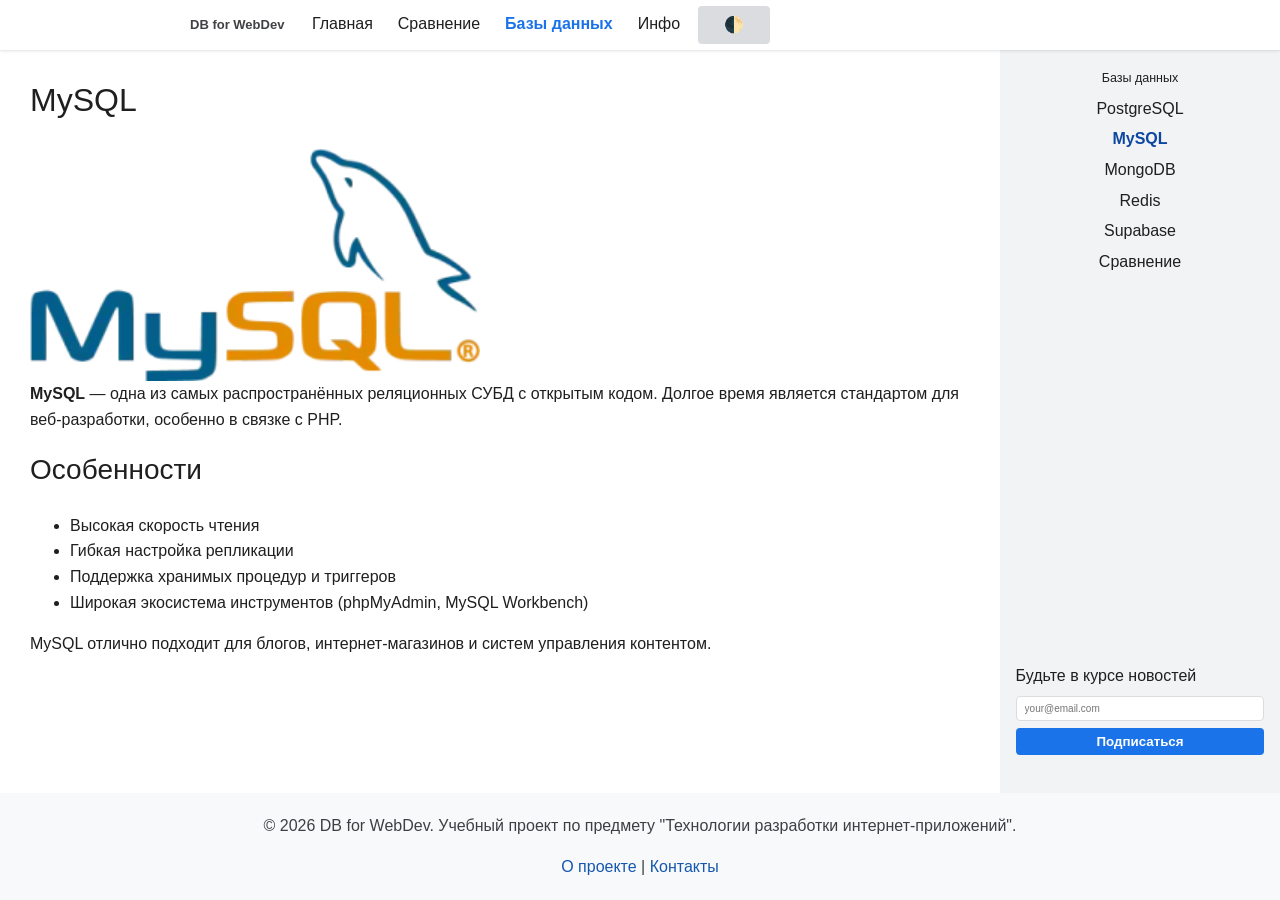
==== pages/mysql.html @ aa8c7a17 "uploading project" ====
<!DOCTYPE html>
<html lang="ru" data-theme="light">
<head>
  <meta charset="UTF-8">
  <meta name="viewport" content="width=device-width, initial-scale=1.0">
  <meta name="description" content="MySQL — популярная реляционная СУБД для веб-приложений">
  <title>MySQL | DB for WebDev</title>
  <link rel="preload" href="../assets/css/styles-min.css" as="style">
  <link rel="stylesheet" href="../assets/css/styles-min.css">
  <script src="../components/app-navbar-min.js" defer></script>
  <script src="../components/app-footer-min.js" defer></script>
  <script src="../components/contact-form-min.js" defer></script>
  <script src="../components/sidebar-content-min.js" defer></script>
  <script>
    (function() {
      const saved = localStorage.getItem('theme');
      const prefersDark = window.matchMedia('(prefers-color-scheme: dark)').matches;
      document.documentElement.setAttribute('data-theme', saved || (prefersDark ? 'dark' : 'light'));
    })();
  </script>
</head>
<body>
  <site-header current-page="mysql"></site-header>

  <main>
    <div class="container">
      <article>
        <h1>MySQL</h1>
        <picture>
          <source srcset="../assets/img/mysql-logo.webp" type="image/webp">
          <img src="../assets/img/mysql-logo.png" alt="Логотип MySQL" fetchpriority="high" width="450">
        </picture>
        <p><strong>MySQL</strong> — одна из самых распространённых реляционных СУБД с открытым кодом. Долгое время является стандартом для веб-разработки, особенно в связке с PHP.</p>
        <h2>Особенности</h2>
        <ul>
          <li>Высокая скорость чтения</li>
          <li>Гибкая настройка репликации</li>
          <li>Поддержка хранимых процедур и триггеров</li>
          <li>Широкая экосистема инструментов (phpMyAdmin, MySQL Workbench)</li>
        </ul>
        <p>MySQL отлично подходит для блогов, интернет-магазинов и систем управления контентом.</p>
      </article>
    </div>
  </main>

  <aside class="sidebar" aria-label="Навигация по базам данных">
    <sidebar-content current-page="mysql"></sidebar-content>
    <div class="container sidebar-bottom">
      <subscribe-form></subscribe-form>
    </div>
  </aside>

  <site-footer></site-footer>
</body>
</html>
---- assets/css/styles-min.css ----
:root{--bg-color:#fff;--bg-secondary-color:#f3f3f6;--color-primary:#14854f;--color-lightGrey:#d2d6dd;--color-grey:#747681;--color-darkGrey:#3f4144;--color-error:#d43939;--color-success:#28bd14;--grid-maxWidth:120rem;--grid-gutter:2rem;--font-size:1.6rem;--font-color:#333;--font-family-sans:-apple-system,"BlinkMacSystemFont","Avenir","Avenir Next","Segoe UI","Roboto","Oxygen","Ubuntu","Cantarell","Fira Sans","Droid Sans","Helvetica Neue",sans-serif;--font-family-mono:monaco,"Consolas","Lucida Console",monospace}html{-webkit-box-sizing:border-box;box-sizing:border-box;font-size:62.5%;line-height:1.15;-webkit-text-size-adjust:100%;-moz-text-size-adjust:100%;-ms-text-size-adjust:100%;text-size-adjust:100%}*,*::before,*::after{-webkit-box-sizing:inherit;box-sizing:inherit}body{background-color:var(--bg-color);line-height:1.6;font-size:var(--font-size);color:var(--font-color);font-family:"Segoe UI","Helvetica Neue",sans-serif;font-family:var(--font-family-sans);margin:0;padding:0}h1,h2,h3,h4,h5,h6{font-weight:500;margin:.35em 0 .7em}h1{font-size:2em}h2{font-size:1.75em}h3{font-size:1.5em}h4{font-size:1.25em}h5{font-size:1em}h6{font-size:.85em}a{color:var(--color-primary);text-decoration:none}a:hover:not(.button){opacity:.75}button{font-family:inherit}p{margin-top:0}blockquote{background-color:var(--bg-secondary-color);padding:1.5rem 2rem;border-left:3px solid var(--color-lightGrey)}dl dt{font-weight:bold}hr{border:none;background-color:var(--color-lightGrey);height:1px;margin:1rem 0}table{width:100%;border:none;border-collapse:collapse;border-spacing:0;text-align:left}table.striped tr:nth-of-type(2n){background-color:var(--bg-secondary-color)}td,th{vertical-align:middle;padding:1.2rem .4rem}thead{border-bottom:2px solid var(--color-lightGrey)}tfoot{border-top:2px solid var(--color-lightGrey)}code,kbd,pre,samp,tt{font-family:var(--font-family-mono)}code,kbd{font-size:90%;white-space:pre-wrap;border-radius:4px;padding:.2em .4em;background-color:var(--bg-secondary-color);color:var(--color-error)}pre{background-color:var(--bg-secondary-color);font-size:1em;padding:1rem;overflow-x:auto}pre code{background:none;padding:0}abbr[title]{border-bottom:none;text-decoration:underline;-webkit-text-decoration:underline dotted;text-decoration:underline dotted}img{max-width:100%}fieldset{border:1px solid var(--color-lightGrey)}iframe{border:0}.container{max-width:var(--grid-maxWidth);margin:0 auto;width:96%;padding:0 calc(var(--grid-gutter) / 2)}.row{display:-webkit-box;display:-ms-flexbox;display:flex;-webkit-box-orient:horizontal;-webkit-box-direction:normal;-ms-flex-flow:row wrap;flex-flow:row wrap;-webkit-box-pack:start;-ms-flex-pack:start;justify-content:flex-start;margin-left:calc(var(--grid-gutter) / -2);margin-right:calc(var(--grid-gutter) / -2)}.row.reverse{-webkit-box-orient:horizontal;-webkit-box-direction:reverse;-ms-flex-direction:row-reverse;flex-direction:row-reverse}.col{-webkit-box-flex:1;-ms-flex:1;flex:1}.col,[class*=" col-"],[class^="col-"]{margin:0 calc(var(--grid-gutter) / 2) calc(var(--grid-gutter) / 2)}.col-1{-webkit-box-flex:0;-ms-flex:0 0 calc((100% / (12/1)) - var(--grid-gutter));flex:0 0 calc((100% / (12/1)) - var(--grid-gutter));max-width:calc((100% / (12/1)) - var(--grid-gutter))}.col-2{-webkit-box-flex:0;-ms-flex:0 0 calc((100% / (12/2)) - var(--grid-gutter));flex:0 0 calc((100% / (12/2)) - var(--grid-gutter));max-width:calc((100% / (12/2)) - var(--grid-gutter))}.col-3{-webkit-box-flex:0;-ms-flex:0 0 calc((100% / (12/3)) - var(--grid-gutter));flex:0 0 calc((100% / (12/3)) - var(--grid-gutter));max-width:calc((100% / (12/3)) - var(--grid-gutter))}.col-4{-webkit-box-flex:0;-ms-flex:0 0 calc((100% / (12/4)) - var(--grid-gutter));flex:0 0 calc((100% / (12/4)) - var(--grid-gutter));max-width:calc((100% / (12/4)) - var(--grid-gutter))}.col-5{-webkit-box-flex:0;-ms-flex:0 0 calc((100% / (12/5)) - var(--grid-gutter));flex:0 0 calc((100% / (12/5)) - var(--grid-gutter));max-width:calc((100% / (12/5)) - var(--grid-gutter))}.col-6{-webkit-box-flex:0;-ms-flex:0 0 calc((100% / (12/6)) - var(--grid-gutter));flex:0 0 calc((100% / (12/6)) - var(--grid-gutter));max-width:calc((100% / (12/6)) - var(--grid-gutter))}.col-7{-webkit-box-flex:0;-ms-flex:0 0 calc((100% / (12/7)) - var(--grid-gutter));flex:0 0 calc((100% / (12/7)) - var(--grid-gutter));max-width:calc((100% / (12/7)) - var(--grid-gutter))}.col-8{-webkit-box-flex:0;-ms-flex:0 0 calc((100% / (12/8)) - var(--grid-gutter));flex:0 0 calc((100% / (12/8)) - var(--grid-gutter));max-width:calc((100% / (12/8)) - var(--grid-gutter))}.col-9{-webkit-box-flex:0;-ms-flex:0 0 calc((100% / (12/9)) - var(--grid-gutter));flex:0 0 calc((100% / (12/9)) - var(--grid-gutter));max-width:calc((100% / (12/9)) - var(--grid-gutter))}.col-10{-webkit-box-flex:0;-ms-flex:0 0 calc((100% / (12/10)) - var(--grid-gutter));flex:0 0 calc((100% / (12/10)) - var(--grid-gutter));max-width:calc((100% / (12/10)) - var(--grid-gutter))}.col-11{-webkit-box-flex:0;-ms-flex:0 0 calc((100% / (12/11)) - var(--grid-gutter));flex:0 0 calc((100% / (12/11)) - var(--grid-gutter));max-width:calc((100% / (12/11)) - var(--grid-gutter))}.col-12{-webkit-box-flex:0;-ms-flex:0 0 calc((100% / (12/12)) - var(--grid-gutter));flex:0 0 calc((100% / (12/12)) - var(--grid-gutter));max-width:calc((100% / (12/12)) - var(--grid-gutter))}@media screen and (max-width:599px){.container{width:100%}.col,[class*="col-"],[class^="col-"]{-webkit-box-flex:0;-ms-flex:0 1 100%;flex:0 1 100%;max-width:100%}}@media screen and (min-width:900px){.col-1-md{-webkit-box-flex:0;-ms-flex:0 0 calc((100% / (12/1)) - var(--grid-gutter));flex:0 0 calc((100% / (12/1)) - var(--grid-gutter));max-width:calc((100% / (12/1)) - var(--grid-gutter))}.col-2-md{-webkit-box-flex:0;-ms-flex:0 0 calc((100% / (12/2)) - var(--grid-gutter));flex:0 0 calc((100% / (12/2)) - var(--grid-gutter));max-width:calc((100% / (12/2)) - var(--grid-gutter))}.col-3-md{-webkit-box-flex:0;-ms-flex:0 0 calc((100% / (12/3)) - var(--grid-gutter));flex:0 0 calc((100% / (12/3)) - var(--grid-gutter));max-width:calc((100% / (12/3)) - var(--grid-gutter))}.col-4-md{-webkit-box-flex:0;-ms-flex:0 0 calc((100% / (12/4)) - var(--grid-gutter));flex:0 0 calc((100% / (12/4)) - var(--grid-gutter));max-width:calc((100% / (12/4)) - var(--grid-gutter))}.col-5-md{-webkit-box-flex:0;-ms-flex:0 0 calc((100% / (12/5)) - var(--grid-gutter));flex:0 0 calc((100% / (12/5)) - var(--grid-gutter));max-width:calc((100% / (12/5)) - var(--grid-gutter))}.col-6-md{-webkit-box-flex:0;-ms-flex:0 0 calc((100% / (12/6)) - var(--grid-gutter));flex:0 0 calc((100% / (12/6)) - var(--grid-gutter));max-width:calc((100% / (12/6)) - var(--grid-gutter))}.col-7-md{-webkit-box-flex:0;-ms-flex:0 0 calc((100% / (12/7)) - var(--grid-gutter));flex:0 0 calc((100% / (12/7)) - var(--grid-gutter));max-width:calc((100% / (12/7)) - var(--grid-gutter))}.col-8-md{-webkit-box-flex:0;-ms-flex:0 0 calc((100% / (12/8)) - var(--grid-gutter));flex:0 0 calc((100% / (12/8)) - var(--grid-gutter));max-width:calc((100% / (12/8)) - var(--grid-gutter))}.col-9-md{-webkit-box-flex:0;-ms-flex:0 0 calc((100% / (12/9)) - var(--grid-gutter));flex:0 0 calc((100% / (12/9)) - var(--grid-gutter));max-width:calc((100% / (12/9)) - var(--grid-gutter))}.col-10-md{-webkit-box-flex:0;-ms-flex:0 0 calc((100% / (12/10)) - var(--grid-gutter));flex:0 0 calc((100% / (12/10)) - var(--grid-gutter));max-width:calc((100% / (12/10)) - var(--grid-gutter))}.col-11-md{-webkit-box-flex:0;-ms-flex:0 0 calc((100% / (12/11)) - var(--grid-gutter));flex:0 0 calc((100% / (12/11)) - var(--grid-gutter));max-width:calc((100% / (12/11)) - var(--grid-gutter))}.col-12-md{-webkit-box-flex:0;-ms-flex:0 0 calc((100% / (12/12)) - var(--grid-gutter));flex:0 0 calc((100% / (12/12)) - var(--grid-gutter));max-width:calc((100% / (12/12)) - var(--grid-gutter))}}@media screen and (min-width:1200px){.col-1-lg{-webkit-box-flex:0;-ms-flex:0 0 calc((100% / (12/1)) - var(--grid-gutter));flex:0 0 calc((100% / (12/1)) - var(--grid-gutter));max-width:calc((100% / (12/1)) - var(--grid-gutter))}.col-2-lg{-webkit-box-flex:0;-ms-flex:0 0 calc((100% / (12/2)) - var(--grid-gutter));flex:0 0 calc((100% / (12/2)) - var(--grid-gutter));max-width:calc((100% / (12/2)) - var(--grid-gutter))}.col-3-lg{-webkit-box-flex:0;-ms-flex:0 0 calc((100% / (12/3)) - var(--grid-gutter));flex:0 0 calc((100% / (12/3)) - var(--grid-gutter));max-width:calc((100% / (12/3)) - var(--grid-gutter))}.col-4-lg{-webkit-box-flex:0;-ms-flex:0 0 calc((100% / (12/4)) - var(--grid-gutter));flex:0 0 calc((100% / (12/4)) - var(--grid-gutter));max-width:calc((100% / (12/4)) - var(--grid-gutter))}.col-5-lg{-webkit-box-flex:0;-ms-flex:0 0 calc((100% / (12/5)) - var(--grid-gutter));flex:0 0 calc((100% / (12/5)) - var(--grid-gutter));max-width:calc((100% / (12/5)) - var(--grid-gutter))}.col-6-lg{-webkit-box-flex:0;-ms-flex:0 0 calc((100% / (12/6)) - var(--grid-gutter));flex:0 0 calc((100% / (12/6)) - var(--grid-gutter));max-width:calc((100% / (12/6)) - var(--grid-gutter))}.col-7-lg{-webkit-box-flex:0;-ms-flex:0 0 calc((100% / (12/7)) - var(--grid-gutter));flex:0 0 calc((100% / (12/7)) - var(--grid-gutter));max-width:calc((100% / (12/7)) - var(--grid-gutter))}.col-8-lg{-webkit-box-flex:0;-ms-flex:0 0 calc((100% / (12/8)) - var(--grid-gutter));flex:0 0 calc((100% / (12/8)) - var(--grid-gutter));max-width:calc((100% / (12/8)) - var(--grid-gutter))}.col-9-lg{-webkit-box-flex:0;-ms-flex:0 0 calc((100% / (12/9)) - var(--grid-gutter));flex:0 0 calc((100% / (12/9)) - var(--grid-gutter));max-width:calc((100% / (12/9)) - var(--grid-gutter))}.col-10-lg{-webkit-box-flex:0;-ms-flex:0 0 calc((100% / (12/10)) - var(--grid-gutter));flex:0 0 calc((100% / (12/10)) - var(--grid-gutter));max-width:calc((100% / (12/10)) - var(--grid-gutter))}.col-11-lg{-webkit-box-flex:0;-ms-flex:0 0 calc((100% / (12/11)) - var(--grid-gutter));flex:0 0 calc((100% / (12/11)) - var(--grid-gutter));max-width:calc((100% / (12/11)) - var(--grid-gutter))}.col-12-lg{-webkit-box-flex:0;-ms-flex:0 0 calc((100% / (12/12)) - var(--grid-gutter));flex:0 0 calc((100% / (12/12)) - var(--grid-gutter));max-width:calc((100% / (12/12)) - var(--grid-gutter))}}fieldset{padding:.5rem 2rem}legend{text-transform:uppercase;font-size:.8em;letter-spacing:.1rem}input:not([type="checkbox"],[type="radio"],[type="submit"],[type="color"],[type="button"],[type="reset"]),select,textarea,textarea[type="text"]{font-family:inherit;padding:.8rem 1rem;border-radius:4px;border:1px solid var(--color-lightGrey);font-size:1em;-webkit-transition:all .2s ease;transition:all .2s ease;display:block;width:100%}input[type="checkbox"],input[type="radio"],input[type="range"],progress{accent-color:var(--color-primary)}select{-webkit-appearance:none;-moz-appearance:none;appearance:none;background:#f3f3f6 no-repeat 100%;background-size:1ex;background-origin:content-box;background-image:url("data:image/svg+xml;utf8,<svg xmlns='http://www.w3.org/2000/svg' width='60' height='40' fill='%23555'><polygon points='0,0 60,0 30,40'/></svg>")}.button,[type="button"],[type="reset"],[type="submit"],button{padding:1rem 2.5rem;color:var(--color-darkGrey);background:var(--color-lightGrey);border-radius:4px;border:1px solid transparent;font-size:var(--font-size);line-height:1;text-align:center;-webkit-transition:opacity .2s ease;transition:opacity .2s ease;text-decoration:none;-webkit-transform:scale(1);transform:scale(1);display:inline-block;cursor:pointer}.button.primary,.button.secondary,.button.dark,.button.error,.button.success,[type="submit"]{color:#fff;z-index:1;background-color:#000;background-color:var(--color-primary)}.button:hover,[type="button"]:hover,[type="reset"]:hover,[type="submit"]:hover,button:hover{opacity:.8}input:disabled,input:disabled:hover,button:disabled,button:disabled:hover{opacity:.4;cursor:not-allowed}.grouped{display:-webkit-box;display:-ms-flexbox;display:flex}.grouped>*:not(:last-child){margin-right:16px}.grouped.gapless>*{margin:0 0 0 -1px!important;border-radius:0!important}.grouped.gapless>*:first-child{margin:0!important;border-radius:4px 0 0 4px!important}.grouped.gapless>*:last-child{border-radius:0 4px 4px 0!important}input:not([type="checkbox"],[type="radio"],[type="submit"],[type="color"],[type="button"],[type="reset"],:disabled):hover,select:hover,textarea:hover,textarea[type="text"]:hover{border-color:var(--color-grey)}input:not([type="checkbox"],[type="radio"],[type="submit"],[type="color"],[type="button"],[type="reset"]):focus,select:focus,textarea:focus,textarea[type="text"]:focus{outline:none;border-color:var(--color-primary);-webkit-box-shadow:0 0 1px var(--color-primary);box-shadow:0 0 1px var(--color-primary)}input.error:not([type="checkbox"],[type="radio"],[type="submit"],[type="color"],[type="button"],[type="reset"]),textarea.error{border-color:var(--color-error)}input.success:not([type="checkbox"],[type="radio"],[type="submit"],[type="color"],[type="button"],[type="reset"]),textarea.success{border-color:var(--color-success)}[type="checkbox"],[type="radio"]{width:2rem;height:1.6rem}.button + .button{margin-left:1rem}.button.secondary{background-color:var(--color-grey)}.button.dark{background-color:var(--color-darkGrey)}.button.error{background-color:var(--color-error)}.button.success{background-color:var(--color-success)}.button.outline{background-color:transparent;border-color:var(--color-lightGrey)}.button.outline.primary{border-color:var(--color-primary);color:var(--color-primary)}.button.outline.secondary{border-color:var(--color-grey);color:var(--color-grey)}.button.outline.dark{border-color:var(--color-darkGrey);color:var(--color-darkGrey)}.button.clear{background-color:transparent;border-color:transparent;color:var(--color-primary)}.button.icon{display:-webkit-inline-box;display:-ms-inline-flexbox;display:inline-flex;-webkit-box-align:center;-ms-flex-align:center;align-items:center}.button.icon>img{margin-left:2px}.button.icon-only{padding:1rem}.button:active:not(:disabled),[type="button"]:active:not(:disabled),[type="reset"]:active:not(:disabled),[type="submit"]:active:not(:disabled),button:active:not(:disabled){-webkit-transform:scale(.98);transform:scale(.98)}::-webkit-input-placeholder{color:#bdbfc4}::-moz-placeholder{color:#bdbfc4}:-ms-input-placeholder{color:#bdbfc4}::-ms-input-placeholder{color:#bdbfc4}::placeholder{color:#bdbfc4}.nav{display:-webkit-box;display:-ms-flexbox;display:flex;min-height:5rem;-webkit-box-align:stretch;-ms-flex-align:stretch;align-items:stretch}.nav img{max-height:3rem}.nav>.container{display:-webkit-box;display:-ms-flexbox;display:flex}.nav-center,.nav-left,.nav-right{display:-webkit-box;display:-ms-flexbox;display:flex;-webkit-box-flex:1;-ms-flex:1;flex:1}.nav-left{-webkit-box-pack:start;-ms-flex-pack:start;justify-content:flex-start}.nav-right{-webkit-box-pack:end;-ms-flex-pack:end;justify-content:flex-end}.nav-center{-webkit-box-pack:center;-ms-flex-pack:center;justify-content:center}@media screen and (max-width:480px){.nav,.nav>.container{-webkit-box-orient:vertical;-webkit-box-direction:normal;-ms-flex-direction:column;flex-direction:column}.nav-center,.nav-left,.nav-right{-ms-flex-wrap:wrap;flex-wrap:wrap;-webkit-box-pack:center;-ms-flex-pack:center;justify-content:center}}.nav a,.nav .brand{text-decoration:none;display:-webkit-box;display:-ms-flexbox;display:flex;-webkit-box-align:center;-ms-flex-align:center;align-items:center;padding:1rem 2rem;color:var(--color-darkGrey)}.nav [aria-current="page"]:not(.button),.nav .active:not(.button){color:#000;color:var(--color-primary)}.nav .brand{font-size:1.75em;padding-top:0;padding-bottom:0}.nav .brand img{padding-right:1rem}.nav .button{margin:auto 1rem}.card{padding:1rem 2rem;border-radius:4px;background:var(--bg-color);-webkit-box-shadow:0 1px 3px var(--color-grey);box-shadow:0 1px 3px var(--color-grey)}.card p:last-child{margin:0}.card header>*{margin-top:0;margin-bottom:1rem}.tabs{display:-webkit-box;display:-ms-flexbox;display:flex}.tabs a{text-decoration:none}.tabs>.dropdown>summary,.tabs>a{padding:1rem 2rem;-webkit-box-flex:0;-ms-flex:0 1 auto;flex:0 1 auto;color:var(--color-darkGrey);border-bottom:2px solid var(--color-lightGrey);text-align:center}.tabs>a[aria-current="page"],.tabs>a.active,.tabs>a:hover{opacity:1;border-bottom:2px solid var(--color-darkGrey)}.tabs>a[aria-current="page"],.tabs>a.active{border-color:var(--color-primary)}.tabs.is-full a{-webkit-box-flex:1;-ms-flex:1 1 auto;flex:1 1 auto}.tag{display:inline-block;border:1px solid var(--color-lightGrey);text-transform:uppercase;color:var(--color-grey);padding:.5rem;line-height:1;letter-spacing:.5px}.tag.is-small{padding:.4rem;font-size:.75em}.tag.is-large{padding:.7rem;font-size:1.125em}.tag + .tag{margin-left:1rem}details.dropdown{position:relative;display:inline-block}details.dropdown>:last-child{position:absolute;left:0;white-space:nowrap}.bg-primary{background-color:var(--color-primary)!important}.bg-light{background-color:var(--color-lightGrey)!important}.bg-dark{background-color:var(--color-darkGrey)!important}.bg-grey{background-color:var(--color-grey)!important}.bg-error{background-color:var(--color-error)!important}.bg-success{background-color:var(--color-success)!important}.bd-primary{border:1px solid var(--color-primary)!important}.bd-light{border:1px solid var(--color-lightGrey)!important}.bd-dark{border:1px solid var(--color-darkGrey)!important}.bd-grey{border:1px solid var(--color-grey)!important}.bd-error{border:1px solid var(--color-error)!important}.bd-success{border:1px solid var(--color-success)!important}.text-primary{color:var(--color-primary)!important}.text-light{color:var(--color-lightGrey)!important}.text-dark{color:var(--color-darkGrey)!important}.text-grey{color:var(--color-grey)!important}.text-error{color:var(--color-error)!important}.text-success{color:var(--color-success)!important}.text-white{color:#fff!important}.pull-right{float:right!important}.pull-left{float:left!important}.text-center{text-align:center}.text-left{text-align:left}.text-right{text-align:right}.text-justify{text-align:justify}.text-uppercase{text-transform:uppercase}.text-lowercase{text-transform:lowercase}.text-capitalize{text-transform:capitalize}.is-full-screen{width:100%;min-height:100vh}.is-full-width{width:100%!important}.is-full-height{height:100%!important}.is-vertical-align{display:-webkit-box;display:-ms-flexbox;display:flex;-webkit-box-align:center;-ms-flex-align:center;align-items:center}.is-horizontal-align{display:-webkit-box;display:-ms-flexbox;display:flex;-webkit-box-pack:center;-ms-flex-pack:center;justify-content:center}.is-center{display:-webkit-box;display:-ms-flexbox;display:flex;-webkit-box-align:center;-ms-flex-align:center;align-items:center;-webkit-box-pack:center;-ms-flex-pack:center;justify-content:center}.is-right{display:-webkit-box;display:-ms-flexbox;display:flex;-webkit-box-align:center;-ms-flex-align:center;align-items:center;-webkit-box-pack:end;-ms-flex-pack:end;justify-content:flex-end}.is-left{display:-webkit-box;display:-ms-flexbox;display:flex;-webkit-box-align:center;-ms-flex-align:center;align-items:center;-webkit-box-pack:start;-ms-flex-pack:start;justify-content:flex-start}.is-fixed{position:fixed;width:100%}.is-paddingless{padding:0!important}.is-marginless{margin:0!important}.is-pointer{cursor:pointer!important}.is-rounded{border-radius:100%}.clearfix{content:"";display:table;clear:both}.is-hidden{display:none!important}@media screen and (max-width:599px){.hide-xs{display:none!important}}@media screen and (min-width:600px) and (max-width:899px){.hide-sm{display:none!important}}@media screen and (min-width:900px) and (max-width:1199px){.hide-md{display:none!important}}@media screen and (min-width:1200px){.hide-lg{display:none!important}}@media print{.hide-pr{display:none!important}}:root{--color-primary:#1a73e8;--color-primary-dark:#165fbe;--color-text-light:#5f6368;--bg-color:#ffffff;--font-color:#1f1f1f;--color-sidebar-bg:#f1f3f4;--color-footer-bg:#f8f9fa;--color-footer-text:#3c4043;--color-footer-link:#1557b0;--color-border:var(--color-lightGrey,#dadce0);--box-shadow:0 1px 3px rgba(0,0,0,.12);--header-height:56px;--border-radius:8px;--spacing-xs:.5rem;--spacing-sm:1rem;--spacing-md:2rem;--spacing-lg:3rem;--color-lightGrey:#dadce0;--grid-gutter:2rem;--sidebar-active-color:#0d47a1;--nav-active-color:var(--color-primary)}[data-theme="dark"]{--bg-color:#252525;--bg-secondary-color:#2d2d2d;--font-color:#e0e0e0;--color-lightGrey:#555;--color-darkGrey:#bbb;--color-grey:#999;--color-primary:#426c44;--color-primary-dark:#3b893d;--color-text-light:#c0c0c0;--color-sidebar-bg:#252525;--color-footer-bg:#1e1e1e;--color-footer-text:#c0c0c0;--color-footer-link:#81c784;--color-border:#555;--box-shadow:0 1px 4px rgba(0,0,0,.4);--sidebar-active-color:#81c784;--nav-active-color:#81c784}body{display:flex;flex-direction:column;min-height:100vh;margin:0;background-color:var(--bg-color);color:var(--font-color);transition:background-color .3s ease,color .3s ease}main{flex:1;padding-top:var(--header-height);padding-bottom:var(--spacing-md)}a{color:var(--color-primary);transition:opacity .2s ease}a:hover{opacity:.85}:focus-visible{outline:2px solid var(--color-primary);outline-offset:2px}.nav{background-color:var(--bg-color);box-shadow:var(--box-shadow);position:fixed;top:0;left:0;width:100%;z-index:1000;transition:background-color .3s ease}.nav .container{display:flex;flex-direction:column;width:100%;padding:0}.nav-row{display:flex;align-items:center;justify-content:space-between;width:100%;height:var(--header-height);padding:0 calc(var(--grid-gutter) / 2);box-sizing:border-box}.logo{font-size:1.3rem;font-weight:bold;color:var(--color-primary);text-decoration:none;white-space:nowrap}.burger{display:flex;flex-direction:column;justify-content:space-around;width:28px;height:22px;background:transparent;border:none;cursor:pointer;padding:2px}.burger span{display:block;width:100%;height:2px;background-color:var(--font-color);border-radius:2px;transition:transform .3s ease}.nav-menu{list-style:none;margin:0;padding:0;display:none;flex-direction:column;width:100%;background-color:var(--bg-color);padding:var(--spacing-sm);box-shadow:var(--box-shadow)}.nav-menu.active{display:flex}.nav-menu a{color:var(--font-color);text-decoration:none;padding:.5rem 0;font-weight:500;display:block;transition:background-color .2s ease}.nav-menu a:hover{background-color:var(--bg-secondary-color)}.nav [aria-current="page"]:not(.button),.nav-menu a[aria-current="page"]{color:var(--nav-active-color);font-weight:700}@media (min-width:768px){:root{--header-height:64px}.burger{display:none}.nav .container{flex-direction:row;align-items:center;padding:0 calc(var(--grid-gutter) / 2)}.nav-row{width:auto;height:auto;padding:0}.nav-menu{display:flex;flex-direction:row;width:auto;background:transparent;box-shadow:none;padding:0;gap:var(--spacing-sm)}.nav-menu a{padding:.5rem .75rem}}@media (min-width:992px){.container{max-width:960px}}.sidebar{background-color:var(--color-sidebar-bg);padding:var(--spacing-md) 0;min-height:400px;contain:layout;transition:background-color .3s ease}.sidebar-bottom{margin-top:auto;padding-top:var(--spacing-md)}.site-footer{background-color:var(--color-footer-bg);color:var(--color-footer-text);padding:var(--spacing-md) 0;margin-top:auto;text-align:center;transition:background-color .3s ease,color .3s ease}.site-footer a{color:var(--color-footer-link);font-weight:500}@media (min-width:768px){body{display:grid;grid-template-areas:"header header" "main aside" "footer footer";grid-template-columns:1fr 280px;grid-template-rows:auto 1fr auto;gap:0}site-header{grid-area:header}main{grid-area:main;padding-top:var(--header-height)}aside.sidebar{grid-area:aside;padding-top:var(--header-height);display:flex;flex-direction:column}site-footer{grid-area:footer}body{display:grid;flex-direction:unset}}@media (max-width:767px){body{display:flex;flex-direction:column}main{padding-top:var(--header-height)}aside.sidebar{padding-top:var(--spacing-md)}}.grid{display:grid;gap:1.5rem;grid-template-columns:1fr}@media (min-width:768px){.grid{grid-template-columns:repeat(2,1fr)}}@media (min-width:992px){.grid{grid-template-columns:repeat(3,1fr)}}.nav details.dropdown{position:relative;display:inline-block}.nav details.dropdown summary{list-style:none;cursor:pointer;color:var(--font-color);padding:.5rem .75rem;font-weight:500;transition:background-color .2s ease}.nav details.dropdown summary::-webkit-details-marker{display:none}.nav details.dropdown summary:hover{background-color:var(--bg-secondary-color)}.nav details.dropdown[open] summary{color:var(--color-primary)}.nav .dropdown-menu{list-style:none;position:absolute;background-color:var(--bg-color);box-shadow:var(--box-shadow);border-radius:4px;min-width:180px;z-index:1001;padding:.5rem 0}.nav .dropdown-menu a{display:block;padding:.5rem 1rem;color:var(--font-color);text-decoration:none;white-space:nowrap}.nav .dropdown-menu a:hover{background-color:var(--bg-secondary-color)}@media (max-width:767px){.nav .dropdown-menu{position:static;box-shadow:none;padding-left:0}.nav details.dropdown summary{padding:.5rem 0}.nav details.dropdown{display:block}}.sidebar-content{text-align:center}.sidebar-content h2{font-size:1.25rem;margin-bottom:.75rem}.sidebar-nav{list-style:none;padding:0;margin:0 0 var(--spacing-sm)}.sidebar-nav li{margin-bottom:.5rem}.sidebar-nav a{color:var(--font-color);text-decoration:none;font-weight:500;transition:color .2s}.sidebar-nav a:hover{color:var(--color-primary)}.sidebar-nav a.active{color:var(--sidebar-active-color);font-weight:700}.video-wrapper{width:100%;margin-top:var(--spacing-sm)}[data-theme="dark"] .card picture img,[data-theme="dark"] .card img,[data-theme="dark"] article picture img,[data-theme="dark"] article img{filter:invert(1) hue-rotate(180deg);mix-blend-mode:normal}article img{max-width:100%;height:auto;display:block}input.touched:invalid,textarea.touched:invalid{border-color:#d43939;box-shadow:0 0 0 1px #d43939}input.touched:valid,textarea.touched:valid{border-color:#28bd14;box-shadow:0 0 0 1px #28bd14}db-card{display:block;min-height:340px;contain:layout}.sr-only{position:absolute;width:1px;height:1px;padding:0;margin:-1px;overflow:hidden;clip:rect(0,0,0,0);border:0}
---- assets/css/styles-min.css ----
:root{--bg-color:#fff;--bg-secondary-color:#f3f3f6;--color-primary:#14854f;--color-lightGrey:#d2d6dd;--color-grey:#747681;--color-darkGrey:#3f4144;--color-error:#d43939;--color-success:#28bd14;--grid-maxWidth:120rem;--grid-gutter:2rem;--font-size:1.6rem;--font-color:#333;--font-family-sans:-apple-system,"BlinkMacSystemFont","Avenir","Avenir Next","Segoe UI","Roboto","Oxygen","Ubuntu","Cantarell","Fira Sans","Droid Sans","Helvetica Neue",sans-serif;--font-family-mono:monaco,"Consolas","Lucida Console",monospace}html{-webkit-box-sizing:border-box;box-sizing:border-box;font-size:62.5%;line-height:1.15;-webkit-text-size-adjust:100%;-moz-text-size-adjust:100%;-ms-text-size-adjust:100%;text-size-adjust:100%}*,*::before,*::after{-webkit-box-sizing:inherit;box-sizing:inherit}body{background-color:var(--bg-color);line-height:1.6;font-size:var(--font-size);color:var(--font-color);font-family:"Segoe UI","Helvetica Neue",sans-serif;font-family:var(--font-family-sans);margin:0;padding:0}h1,h2,h3,h4,h5,h6{font-weight:500;margin:.35em 0 .7em}h1{font-size:2em}h2{font-size:1.75em}h3{font-size:1.5em}h4{font-size:1.25em}h5{font-size:1em}h6{font-size:.85em}a{color:var(--color-primary);text-decoration:none}a:hover:not(.button){opacity:.75}button{font-family:inherit}p{margin-top:0}blockquote{background-color:var(--bg-secondary-color);padding:1.5rem 2rem;border-left:3px solid var(--color-lightGrey)}dl dt{font-weight:bold}hr{border:none;background-color:var(--color-lightGrey);height:1px;margin:1rem 0}table{width:100%;border:none;border-collapse:collapse;border-spacing:0;text-align:left}table.striped tr:nth-of-type(2n){background-color:var(--bg-secondary-color)}td,th{vertical-align:middle;padding:1.2rem .4rem}thead{border-bottom:2px solid var(--color-lightGrey)}tfoot{border-top:2px solid var(--color-lightGrey)}code,kbd,pre,samp,tt{font-family:var(--font-family-mono)}code,kbd{font-size:90%;white-space:pre-wrap;border-radius:4px;padding:.2em .4em;background-color:var(--bg-secondary-color);color:var(--color-error)}pre{background-color:var(--bg-secondary-color);font-size:1em;padding:1rem;overflow-x:auto}pre code{background:none;padding:0}abbr[title]{border-bottom:none;text-decoration:underline;-webkit-text-decoration:underline dotted;text-decoration:underline dotted}img{max-width:100%}fieldset{border:1px solid var(--color-lightGrey)}iframe{border:0}.container{max-width:var(--grid-maxWidth);margin:0 auto;width:96%;padding:0 calc(var(--grid-gutter) / 2)}.row{display:-webkit-box;display:-ms-flexbox;display:flex;-webkit-box-orient:horizontal;-webkit-box-direction:normal;-ms-flex-flow:row wrap;flex-flow:row wrap;-webkit-box-pack:start;-ms-flex-pack:start;justify-content:flex-start;margin-left:calc(var(--grid-gutter) / -2);margin-right:calc(var(--grid-gutter) / -2)}.row.reverse{-webkit-box-orient:horizontal;-webkit-box-direction:reverse;-ms-flex-direction:row-reverse;flex-direction:row-reverse}.col{-webkit-box-flex:1;-ms-flex:1;flex:1}.col,[class*=" col-"],[class^="col-"]{margin:0 calc(var(--grid-gutter) / 2) calc(var(--grid-gutter) / 2)}.col-1{-webkit-box-flex:0;-ms-flex:0 0 calc((100% / (12/1)) - var(--grid-gutter));flex:0 0 calc((100% / (12/1)) - var(--grid-gutter));max-width:calc((100% / (12/1)) - var(--grid-gutter))}.col-2{-webkit-box-flex:0;-ms-flex:0 0 calc((100% / (12/2)) - var(--grid-gutter));flex:0 0 calc((100% / (12/2)) - var(--grid-gutter));max-width:calc((100% / (12/2)) - var(--grid-gutter))}.col-3{-webkit-box-flex:0;-ms-flex:0 0 calc((100% / (12/3)) - var(--grid-gutter));flex:0 0 calc((100% / (12/3)) - var(--grid-gutter));max-width:calc((100% / (12/3)) - var(--grid-gutter))}.col-4{-webkit-box-flex:0;-ms-flex:0 0 calc((100% / (12/4)) - var(--grid-gutter));flex:0 0 calc((100% / (12/4)) - var(--grid-gutter));max-width:calc((100% / (12/4)) - var(--grid-gutter))}.col-5{-webkit-box-flex:0;-ms-flex:0 0 calc((100% / (12/5)) - var(--grid-gutter));flex:0 0 calc((100% / (12/5)) - var(--grid-gutter));max-width:calc((100% / (12/5)) - var(--grid-gutter))}.col-6{-webkit-box-flex:0;-ms-flex:0 0 calc((100% / (12/6)) - var(--grid-gutter));flex:0 0 calc((100% / (12/6)) - var(--grid-gutter));max-width:calc((100% / (12/6)) - var(--grid-gutter))}.col-7{-webkit-box-flex:0;-ms-flex:0 0 calc((100% / (12/7)) - var(--grid-gutter));flex:0 0 calc((100% / (12/7)) - var(--grid-gutter));max-width:calc((100% / (12/7)) - var(--grid-gutter))}.col-8{-webkit-box-flex:0;-ms-flex:0 0 calc((100% / (12/8)) - var(--grid-gutter));flex:0 0 calc((100% / (12/8)) - var(--grid-gutter));max-width:calc((100% / (12/8)) - var(--grid-gutter))}.col-9{-webkit-box-flex:0;-ms-flex:0 0 calc((100% / (12/9)) - var(--grid-gutter));flex:0 0 calc((100% / (12/9)) - var(--grid-gutter));max-width:calc((100% / (12/9)) - var(--grid-gutter))}.col-10{-webkit-box-flex:0;-ms-flex:0 0 calc((100% / (12/10)) - var(--grid-gutter));flex:0 0 calc((100% / (12/10)) - var(--grid-gutter));max-width:calc((100% / (12/10)) - var(--grid-gutter))}.col-11{-webkit-box-flex:0;-ms-flex:0 0 calc((100% / (12/11)) - var(--grid-gutter));flex:0 0 calc((100% / (12/11)) - var(--grid-gutter));max-width:calc((100% / (12/11)) - var(--grid-gutter))}.col-12{-webkit-box-flex:0;-ms-flex:0 0 calc((100% / (12/12)) - var(--grid-gutter));flex:0 0 calc((100% / (12/12)) - var(--grid-gutter));max-width:calc((100% / (12/12)) - var(--grid-gutter))}@media screen and (max-width:599px){.container{width:100%}.col,[class*="col-"],[class^="col-"]{-webkit-box-flex:0;-ms-flex:0 1 100%;flex:0 1 100%;max-width:100%}}@media screen and (min-width:900px){.col-1-md{-webkit-box-flex:0;-ms-flex:0 0 calc((100% / (12/1)) - var(--grid-gutter));flex:0 0 calc((100% / (12/1)) - var(--grid-gutter));max-width:calc((100% / (12/1)) - var(--grid-gutter))}.col-2-md{-webkit-box-flex:0;-ms-flex:0 0 calc((100% / (12/2)) - var(--grid-gutter));flex:0 0 calc((100% / (12/2)) - var(--grid-gutter));max-width:calc((100% / (12/2)) - var(--grid-gutter))}.col-3-md{-webkit-box-flex:0;-ms-flex:0 0 calc((100% / (12/3)) - var(--grid-gutter));flex:0 0 calc((100% / (12/3)) - var(--grid-gutter));max-width:calc((100% / (12/3)) - var(--grid-gutter))}.col-4-md{-webkit-box-flex:0;-ms-flex:0 0 calc((100% / (12/4)) - var(--grid-gutter));flex:0 0 calc((100% / (12/4)) - var(--grid-gutter));max-width:calc((100% / (12/4)) - var(--grid-gutter))}.col-5-md{-webkit-box-flex:0;-ms-flex:0 0 calc((100% / (12/5)) - var(--grid-gutter));flex:0 0 calc((100% / (12/5)) - var(--grid-gutter));max-width:calc((100% / (12/5)) - var(--grid-gutter))}.col-6-md{-webkit-box-flex:0;-ms-flex:0 0 calc((100% / (12/6)) - var(--grid-gutter));flex:0 0 calc((100% / (12/6)) - var(--grid-gutter));max-width:calc((100% / (12/6)) - var(--grid-gutter))}.col-7-md{-webkit-box-flex:0;-ms-flex:0 0 calc((100% / (12/7)) - var(--grid-gutter));flex:0 0 calc((100% / (12/7)) - var(--grid-gutter));max-width:calc((100% / (12/7)) - var(--grid-gutter))}.col-8-md{-webkit-box-flex:0;-ms-flex:0 0 calc((100% / (12/8)) - var(--grid-gutter));flex:0 0 calc((100% / (12/8)) - var(--grid-gutter));max-width:calc((100% / (12/8)) - var(--grid-gutter))}.col-9-md{-webkit-box-flex:0;-ms-flex:0 0 calc((100% / (12/9)) - var(--grid-gutter));flex:0 0 calc((100% / (12/9)) - var(--grid-gutter));max-width:calc((100% / (12/9)) - var(--grid-gutter))}.col-10-md{-webkit-box-flex:0;-ms-flex:0 0 calc((100% / (12/10)) - var(--grid-gutter));flex:0 0 calc((100% / (12/10)) - var(--grid-gutter));max-width:calc((100% / (12/10)) - var(--grid-gutter))}.col-11-md{-webkit-box-flex:0;-ms-flex:0 0 calc((100% / (12/11)) - var(--grid-gutter));flex:0 0 calc((100% / (12/11)) - var(--grid-gutter));max-width:calc((100% / (12/11)) - var(--grid-gutter))}.col-12-md{-webkit-box-flex:0;-ms-flex:0 0 calc((100% / (12/12)) - var(--grid-gutter));flex:0 0 calc((100% / (12/12)) - var(--grid-gutter));max-width:calc((100% / (12/12)) - var(--grid-gutter))}}@media screen and (min-width:1200px){.col-1-lg{-webkit-box-flex:0;-ms-flex:0 0 calc((100% / (12/1)) - var(--grid-gutter));flex:0 0 calc((100% / (12/1)) - var(--grid-gutter));max-width:calc((100% / (12/1)) - var(--grid-gutter))}.col-2-lg{-webkit-box-flex:0;-ms-flex:0 0 calc((100% / (12/2)) - var(--grid-gutter));flex:0 0 calc((100% / (12/2)) - var(--grid-gutter));max-width:calc((100% / (12/2)) - var(--grid-gutter))}.col-3-lg{-webkit-box-flex:0;-ms-flex:0 0 calc((100% / (12/3)) - var(--grid-gutter));flex:0 0 calc((100% / (12/3)) - var(--grid-gutter));max-width:calc((100% / (12/3)) - var(--grid-gutter))}.col-4-lg{-webkit-box-flex:0;-ms-flex:0 0 calc((100% / (12/4)) - var(--grid-gutter));flex:0 0 calc((100% / (12/4)) - var(--grid-gutter));max-width:calc((100% / (12/4)) - var(--grid-gutter))}.col-5-lg{-webkit-box-flex:0;-ms-flex:0 0 calc((100% / (12/5)) - var(--grid-gutter));flex:0 0 calc((100% / (12/5)) - var(--grid-gutter));max-width:calc((100% / (12/5)) - var(--grid-gutter))}.col-6-lg{-webkit-box-flex:0;-ms-flex:0 0 calc((100% / (12/6)) - var(--grid-gutter));flex:0 0 calc((100% / (12/6)) - var(--grid-gutter));max-width:calc((100% / (12/6)) - var(--grid-gutter))}.col-7-lg{-webkit-box-flex:0;-ms-flex:0 0 calc((100% / (12/7)) - var(--grid-gutter));flex:0 0 calc((100% / (12/7)) - var(--grid-gutter));max-width:calc((100% / (12/7)) - var(--grid-gutter))}.col-8-lg{-webkit-box-flex:0;-ms-flex:0 0 calc((100% / (12/8)) - var(--grid-gutter));flex:0 0 calc((100% / (12/8)) - var(--grid-gutter));max-width:calc((100% / (12/8)) - var(--grid-gutter))}.col-9-lg{-webkit-box-flex:0;-ms-flex:0 0 calc((100% / (12/9)) - var(--grid-gutter));flex:0 0 calc((100% / (12/9)) - var(--grid-gutter));max-width:calc((100% / (12/9)) - var(--grid-gutter))}.col-10-lg{-webkit-box-flex:0;-ms-flex:0 0 calc((100% / (12/10)) - var(--grid-gutter));flex:0 0 calc((100% / (12/10)) - var(--grid-gutter));max-width:calc((100% / (12/10)) - var(--grid-gutter))}.col-11-lg{-webkit-box-flex:0;-ms-flex:0 0 calc((100% / (12/11)) - var(--grid-gutter));flex:0 0 calc((100% / (12/11)) - var(--grid-gutter));max-width:calc((100% / (12/11)) - var(--grid-gutter))}.col-12-lg{-webkit-box-flex:0;-ms-flex:0 0 calc((100% / (12/12)) - var(--grid-gutter));flex:0 0 calc((100% / (12/12)) - var(--grid-gutter));max-width:calc((100% / (12/12)) - var(--grid-gutter))}}fieldset{padding:.5rem 2rem}legend{text-transform:uppercase;font-size:.8em;letter-spacing:.1rem}input:not([type="checkbox"],[type="radio"],[type="submit"],[type="color"],[type="button"],[type="reset"]),select,textarea,textarea[type="text"]{font-family:inherit;padding:.8rem 1rem;border-radius:4px;border:1px solid var(--color-lightGrey);font-size:1em;-webkit-transition:all .2s ease;transition:all .2s ease;display:block;width:100%}input[type="checkbox"],input[type="radio"],input[type="range"],progress{accent-color:var(--color-primary)}select{-webkit-appearance:none;-moz-appearance:none;appearance:none;background:#f3f3f6 no-repeat 100%;background-size:1ex;background-origin:content-box;background-image:url("data:image/svg+xml;utf8,<svg xmlns='http://www.w3.org/2000/svg' width='60' height='40' fill='%23555'><polygon points='0,0 60,0 30,40'/></svg>")}.button,[type="button"],[type="reset"],[type="submit"],button{padding:1rem 2.5rem;color:var(--color-darkGrey);background:var(--color-lightGrey);border-radius:4px;border:1px solid transparent;font-size:var(--font-size);line-height:1;text-align:center;-webkit-transition:opacity .2s ease;transition:opacity .2s ease;text-decoration:none;-webkit-transform:scale(1);transform:scale(1);display:inline-block;cursor:pointer}.button.primary,.button.secondary,.button.dark,.button.error,.button.success,[type="submit"]{color:#fff;z-index:1;background-color:#000;background-color:var(--color-primary)}.button:hover,[type="button"]:hover,[type="reset"]:hover,[type="submit"]:hover,button:hover{opacity:.8}input:disabled,input:disabled:hover,button:disabled,button:disabled:hover{opacity:.4;cursor:not-allowed}.grouped{display:-webkit-box;display:-ms-flexbox;display:flex}.grouped>*:not(:last-child){margin-right:16px}.grouped.gapless>*{margin:0 0 0 -1px!important;border-radius:0!important}.grouped.gapless>*:first-child{margin:0!important;border-radius:4px 0 0 4px!important}.grouped.gapless>*:last-child{border-radius:0 4px 4px 0!important}input:not([type="checkbox"],[type="radio"],[type="submit"],[type="color"],[type="button"],[type="reset"],:disabled):hover,select:hover,textarea:hover,textarea[type="text"]:hover{border-color:var(--color-grey)}input:not([type="checkbox"],[type="radio"],[type="submit"],[type="color"],[type="button"],[type="reset"]):focus,select:focus,textarea:focus,textarea[type="text"]:focus{outline:none;border-color:var(--color-primary);-webkit-box-shadow:0 0 1px var(--color-primary);box-shadow:0 0 1px var(--color-primary)}input.error:not([type="checkbox"],[type="radio"],[type="submit"],[type="color"],[type="button"],[type="reset"]),textarea.error{border-color:var(--color-error)}input.success:not([type="checkbox"],[type="radio"],[type="submit"],[type="color"],[type="button"],[type="reset"]),textarea.success{border-color:var(--color-success)}[type="checkbox"],[type="radio"]{width:2rem;height:1.6rem}.button + .button{margin-left:1rem}.button.secondary{background-color:var(--color-grey)}.button.dark{background-color:var(--color-darkGrey)}.button.error{background-color:var(--color-error)}.button.success{background-color:var(--color-success)}.button.outline{background-color:transparent;border-color:var(--color-lightGrey)}.button.outline.primary{border-color:var(--color-primary);color:var(--color-primary)}.button.outline.secondary{border-color:var(--color-grey);color:var(--color-grey)}.button.outline.dark{border-color:var(--color-darkGrey);color:var(--color-darkGrey)}.button.clear{background-color:transparent;border-color:transparent;color:var(--color-primary)}.button.icon{display:-webkit-inline-box;display:-ms-inline-flexbox;display:inline-flex;-webkit-box-align:center;-ms-flex-align:center;align-items:center}.button.icon>img{margin-left:2px}.button.icon-only{padding:1rem}.button:active:not(:disabled),[type="button"]:active:not(:disabled),[type="reset"]:active:not(:disabled),[type="submit"]:active:not(:disabled),button:active:not(:disabled){-webkit-transform:scale(.98);transform:scale(.98)}::-webkit-input-placeholder{color:#bdbfc4}::-moz-placeholder{color:#bdbfc4}:-ms-input-placeholder{color:#bdbfc4}::-ms-input-placeholder{color:#bdbfc4}::placeholder{color:#bdbfc4}.nav{display:-webkit-box;display:-ms-flexbox;display:flex;min-height:5rem;-webkit-box-align:stretch;-ms-flex-align:stretch;align-items:stretch}.nav img{max-height:3rem}.nav>.container{display:-webkit-box;display:-ms-flexbox;display:flex}.nav-center,.nav-left,.nav-right{display:-webkit-box;display:-ms-flexbox;display:flex;-webkit-box-flex:1;-ms-flex:1;flex:1}.nav-left{-webkit-box-pack:start;-ms-flex-pack:start;justify-content:flex-start}.nav-right{-webkit-box-pack:end;-ms-flex-pack:end;justify-content:flex-end}.nav-center{-webkit-box-pack:center;-ms-flex-pack:center;justify-content:center}@media screen and (max-width:480px){.nav,.nav>.container{-webkit-box-orient:vertical;-webkit-box-direction:normal;-ms-flex-direction:column;flex-direction:column}.nav-center,.nav-left,.nav-right{-ms-flex-wrap:wrap;flex-wrap:wrap;-webkit-box-pack:center;-ms-flex-pack:center;justify-content:center}}.nav a,.nav .brand{text-decoration:none;display:-webkit-box;display:-ms-flexbox;display:flex;-webkit-box-align:center;-ms-flex-align:center;align-items:center;padding:1rem 2rem;color:var(--color-darkGrey)}.nav [aria-current="page"]:not(.button),.nav .active:not(.button){color:#000;color:var(--color-primary)}.nav .brand{font-size:1.75em;padding-top:0;padding-bottom:0}.nav .brand img{padding-right:1rem}.nav .button{margin:auto 1rem}.card{padding:1rem 2rem;border-radius:4px;background:var(--bg-color);-webkit-box-shadow:0 1px 3px var(--color-grey);box-shadow:0 1px 3px var(--color-grey)}.card p:last-child{margin:0}.card header>*{margin-top:0;margin-bottom:1rem}.tabs{display:-webkit-box;display:-ms-flexbox;display:flex}.tabs a{text-decoration:none}.tabs>.dropdown>summary,.tabs>a{padding:1rem 2rem;-webkit-box-flex:0;-ms-flex:0 1 auto;flex:0 1 auto;color:var(--color-darkGrey);border-bottom:2px solid var(--color-lightGrey);text-align:center}.tabs>a[aria-current="page"],.tabs>a.active,.tabs>a:hover{opacity:1;border-bottom:2px solid var(--color-darkGrey)}.tabs>a[aria-current="page"],.tabs>a.active{border-color:var(--color-primary)}.tabs.is-full a{-webkit-box-flex:1;-ms-flex:1 1 auto;flex:1 1 auto}.tag{display:inline-block;border:1px solid var(--color-lightGrey);text-transform:uppercase;color:var(--color-grey);padding:.5rem;line-height:1;letter-spacing:.5px}.tag.is-small{padding:.4rem;font-size:.75em}.tag.is-large{padding:.7rem;font-size:1.125em}.tag + .tag{margin-left:1rem}details.dropdown{position:relative;display:inline-block}details.dropdown>:last-child{position:absolute;left:0;white-space:nowrap}.bg-primary{background-color:var(--color-primary)!important}.bg-light{background-color:var(--color-lightGrey)!important}.bg-dark{background-color:var(--color-darkGrey)!important}.bg-grey{background-color:var(--color-grey)!important}.bg-error{background-color:var(--color-error)!important}.bg-success{background-color:var(--color-success)!important}.bd-primary{border:1px solid var(--color-primary)!important}.bd-light{border:1px solid var(--color-lightGrey)!important}.bd-dark{border:1px solid var(--color-darkGrey)!important}.bd-grey{border:1px solid var(--color-grey)!important}.bd-error{border:1px solid var(--color-error)!important}.bd-success{border:1px solid var(--color-success)!important}.text-primary{color:var(--color-primary)!important}.text-light{color:var(--color-lightGrey)!important}.text-dark{color:var(--color-darkGrey)!important}.text-grey{color:var(--color-grey)!important}.text-error{color:var(--color-error)!important}.text-success{color:var(--color-success)!important}.text-white{color:#fff!important}.pull-right{float:right!important}.pull-left{float:left!important}.text-center{text-align:center}.text-left{text-align:left}.text-right{text-align:right}.text-justify{text-align:justify}.text-uppercase{text-transform:uppercase}.text-lowercase{text-transform:lowercase}.text-capitalize{text-transform:capitalize}.is-full-screen{width:100%;min-height:100vh}.is-full-width{width:100%!important}.is-full-height{height:100%!important}.is-vertical-align{display:-webkit-box;display:-ms-flexbox;display:flex;-webkit-box-align:center;-ms-flex-align:center;align-items:center}.is-horizontal-align{display:-webkit-box;display:-ms-flexbox;display:flex;-webkit-box-pack:center;-ms-flex-pack:center;justify-content:center}.is-center{display:-webkit-box;display:-ms-flexbox;display:flex;-webkit-box-align:center;-ms-flex-align:center;align-items:center;-webkit-box-pack:center;-ms-flex-pack:center;justify-content:center}.is-right{display:-webkit-box;display:-ms-flexbox;display:flex;-webkit-box-align:center;-ms-flex-align:center;align-items:center;-webkit-box-pack:end;-ms-flex-pack:end;justify-content:flex-end}.is-left{display:-webkit-box;display:-ms-flexbox;display:flex;-webkit-box-align:center;-ms-flex-align:center;align-items:center;-webkit-box-pack:start;-ms-flex-pack:start;justify-content:flex-start}.is-fixed{position:fixed;width:100%}.is-paddingless{padding:0!important}.is-marginless{margin:0!important}.is-pointer{cursor:pointer!important}.is-rounded{border-radius:100%}.clearfix{content:"";display:table;clear:both}.is-hidden{display:none!important}@media screen and (max-width:599px){.hide-xs{display:none!important}}@media screen and (min-width:600px) and (max-width:899px){.hide-sm{display:none!important}}@media screen and (min-width:900px) and (max-width:1199px){.hide-md{display:none!important}}@media screen and (min-width:1200px){.hide-lg{display:none!important}}@media print{.hide-pr{display:none!important}}:root{--color-primary:#1a73e8;--color-primary-dark:#165fbe;--color-text-light:#5f6368;--bg-color:#ffffff;--font-color:#1f1f1f;--color-sidebar-bg:#f1f3f4;--color-footer-bg:#f8f9fa;--color-footer-text:#3c4043;--color-footer-link:#1557b0;--color-border:var(--color-lightGrey,#dadce0);--box-shadow:0 1px 3px rgba(0,0,0,.12);--header-height:56px;--border-radius:8px;--spacing-xs:.5rem;--spacing-sm:1rem;--spacing-md:2rem;--spacing-lg:3rem;--color-lightGrey:#dadce0;--grid-gutter:2rem;--sidebar-active-color:#0d47a1;--nav-active-color:var(--color-primary)}[data-theme="dark"]{--bg-color:#252525;--bg-secondary-color:#2d2d2d;--font-color:#e0e0e0;--color-lightGrey:#555;--color-darkGrey:#bbb;--color-grey:#999;--color-primary:#426c44;--color-primary-dark:#3b893d;--color-text-light:#c0c0c0;--color-sidebar-bg:#252525;--color-footer-bg:#1e1e1e;--color-footer-text:#c0c0c0;--color-footer-link:#81c784;--color-border:#555;--box-shadow:0 1px 4px rgba(0,0,0,.4);--sidebar-active-color:#81c784;--nav-active-color:#81c784}body{display:flex;flex-direction:column;min-height:100vh;margin:0;background-color:var(--bg-color);color:var(--font-color);transition:background-color .3s ease,color .3s ease}main{flex:1;padding-top:var(--header-height);padding-bottom:var(--spacing-md)}a{color:var(--color-primary);transition:opacity .2s ease}a:hover{opacity:.85}:focus-visible{outline:2px solid var(--color-primary);outline-offset:2px}.nav{background-color:var(--bg-color);box-shadow:var(--box-shadow);position:fixed;top:0;left:0;width:100%;z-index:1000;transition:background-color .3s ease}.nav .container{display:flex;flex-direction:column;width:100%;padding:0}.nav-row{display:flex;align-items:center;justify-content:space-between;width:100%;height:var(--header-height);padding:0 calc(var(--grid-gutter) / 2);box-sizing:border-box}.logo{font-size:1.3rem;font-weight:bold;color:var(--color-primary);text-decoration:none;white-space:nowrap}.burger{display:flex;flex-direction:column;justify-content:space-around;width:28px;height:22px;background:transparent;border:none;cursor:pointer;padding:2px}.burger span{display:block;width:100%;height:2px;background-color:var(--font-color);border-radius:2px;transition:transform .3s ease}.nav-menu{list-style:none;margin:0;padding:0;display:none;flex-direction:column;width:100%;background-color:var(--bg-color);padding:var(--spacing-sm);box-shadow:var(--box-shadow)}.nav-menu.active{display:flex}.nav-menu a{color:var(--font-color);text-decoration:none;padding:.5rem 0;font-weight:500;display:block;transition:background-color .2s ease}.nav-menu a:hover{background-color:var(--bg-secondary-color)}.nav [aria-current="page"]:not(.button),.nav-menu a[aria-current="page"]{color:var(--nav-active-color);font-weight:700}@media (min-width:768px){:root{--header-height:64px}.burger{display:none}.nav .container{flex-direction:row;align-items:center;padding:0 calc(var(--grid-gutter) / 2)}.nav-row{width:auto;height:auto;padding:0}.nav-menu{display:flex;flex-direction:row;width:auto;background:transparent;box-shadow:none;padding:0;gap:var(--spacing-sm)}.nav-menu a{padding:.5rem .75rem}}@media (min-width:992px){.container{max-width:960px}}.sidebar{background-color:var(--color-sidebar-bg);padding:var(--spacing-md) 0;min-height:400px;contain:layout;transition:background-color .3s ease}.sidebar-bottom{margin-top:auto;padding-top:var(--spacing-md)}.site-footer{background-color:var(--color-footer-bg);color:var(--color-footer-text);padding:var(--spacing-md) 0;margin-top:auto;text-align:center;transition:background-color .3s ease,color .3s ease}.site-footer a{color:var(--color-footer-link);font-weight:500}@media (min-width:768px){body{display:grid;grid-template-areas:"header header" "main aside" "footer footer";grid-template-columns:1fr 280px;grid-template-rows:auto 1fr auto;gap:0}site-header{grid-area:header}main{grid-area:main;padding-top:var(--header-height)}aside.sidebar{grid-area:aside;padding-top:var(--header-height);display:flex;flex-direction:column}site-footer{grid-area:footer}body{display:grid;flex-direction:unset}}@media (max-width:767px){body{display:flex;flex-direction:column}main{padding-top:var(--header-height)}aside.sidebar{padding-top:var(--spacing-md)}}.grid{display:grid;gap:1.5rem;grid-template-columns:1fr}@media (min-width:768px){.grid{grid-template-columns:repeat(2,1fr)}}@media (min-width:992px){.grid{grid-template-columns:repeat(3,1fr)}}.nav details.dropdown{position:relative;display:inline-block}.nav details.dropdown summary{list-style:none;cursor:pointer;color:var(--font-color);padding:.5rem .75rem;font-weight:500;transition:background-color .2s ease}.nav details.dropdown summary::-webkit-details-marker{display:none}.nav details.dropdown summary:hover{background-color:var(--bg-secondary-color)}.nav details.dropdown[open] summary{color:var(--color-primary)}.nav .dropdown-menu{list-style:none;position:absolute;background-color:var(--bg-color);box-shadow:var(--box-shadow);border-radius:4px;min-width:180px;z-index:1001;padding:.5rem 0}.nav .dropdown-menu a{display:block;padding:.5rem 1rem;color:var(--font-color);text-decoration:none;white-space:nowrap}.nav .dropdown-menu a:hover{background-color:var(--bg-secondary-color)}@media (max-width:767px){.nav .dropdown-menu{position:static;box-shadow:none;padding-left:0}.nav details.dropdown summary{padding:.5rem 0}.nav details.dropdown{display:block}}.sidebar-content{text-align:center}.sidebar-content h2{font-size:1.25rem;margin-bottom:.75rem}.sidebar-nav{list-style:none;padding:0;margin:0 0 var(--spacing-sm)}.sidebar-nav li{margin-bottom:.5rem}.sidebar-nav a{color:var(--font-color);text-decoration:none;font-weight:500;transition:color .2s}.sidebar-nav a:hover{color:var(--color-primary)}.sidebar-nav a.active{color:var(--sidebar-active-color);font-weight:700}.video-wrapper{width:100%;margin-top:var(--spacing-sm)}[data-theme="dark"] .card picture img,[data-theme="dark"] .card img,[data-theme="dark"] article picture img,[data-theme="dark"] article img{filter:invert(1) hue-rotate(180deg);mix-blend-mode:normal}article img{max-width:100%;height:auto;display:block}input.touched:invalid,textarea.touched:invalid{border-color:#d43939;box-shadow:0 0 0 1px #d43939}input.touched:valid,textarea.touched:valid{border-color:#28bd14;box-shadow:0 0 0 1px #28bd14}db-card{display:block;min-height:340px;contain:layout}.sr-only{position:absolute;width:1px;height:1px;padding:0;margin:-1px;overflow:hidden;clip:rect(0,0,0,0);border:0}
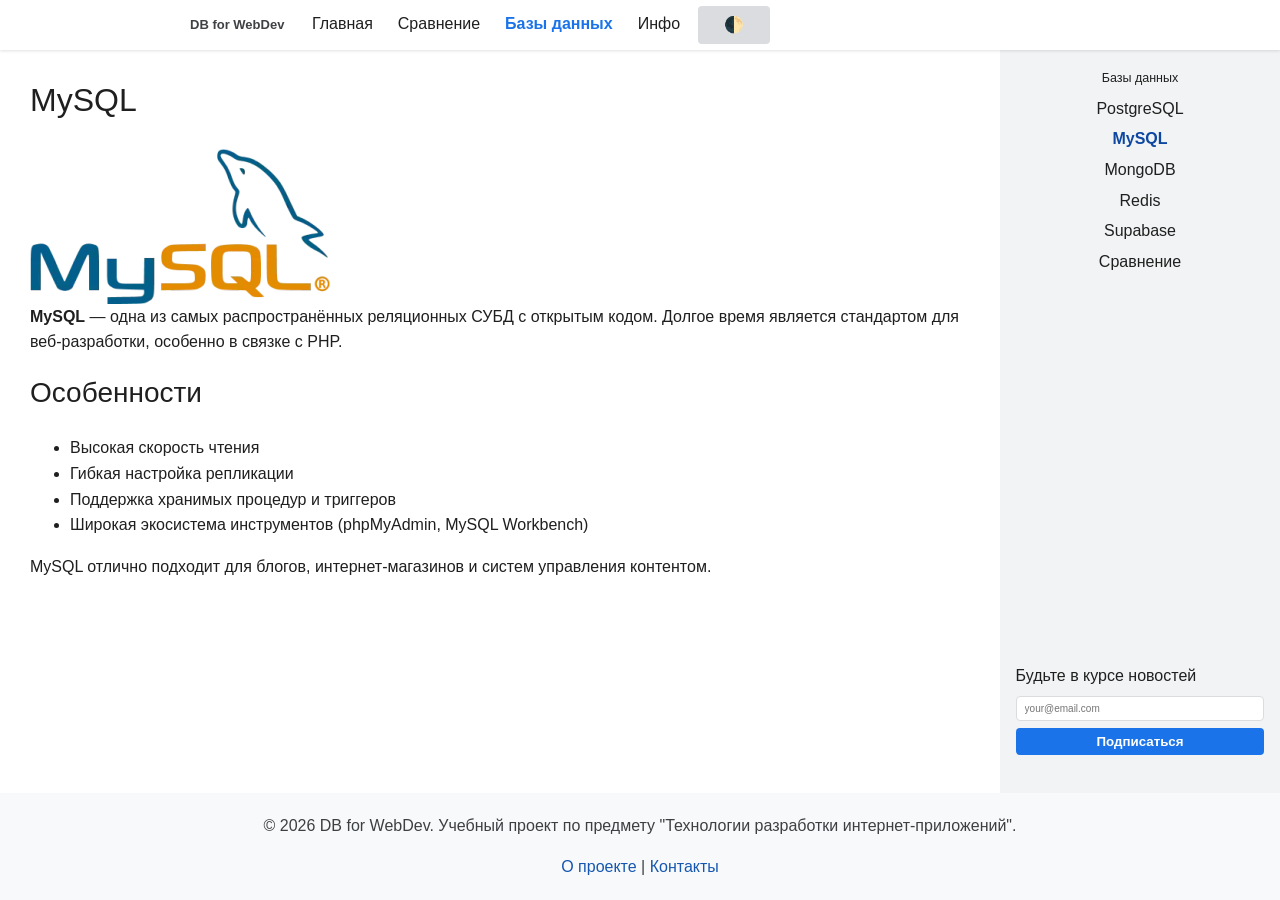
==== commit b401584f: "fix img size fix image sizes on pages" ====
--- a/pages/mysql.html
+++ b/pages/mysql.html
@@ -28,7 +28,7 @@
         <h1>MySQL</h1>
         <picture>
           <source srcset="../assets/img/mysql-logo.webp" type="image/webp">
-          <img src="../assets/img/mysql-logo.png" alt="Логотип MySQL" fetchpriority="high" width="450">
+          <img src="../assets/img/mysql-logo.png" alt="Логотип MySQL" fetchpriority="high" width="300">
         </picture>
         <p><strong>MySQL</strong> — одна из самых распространённых реляционных СУБД с открытым кодом. Долгое время является стандартом для веб-разработки, особенно в связке с PHP.</p>
         <h2>Особенности</h2>
